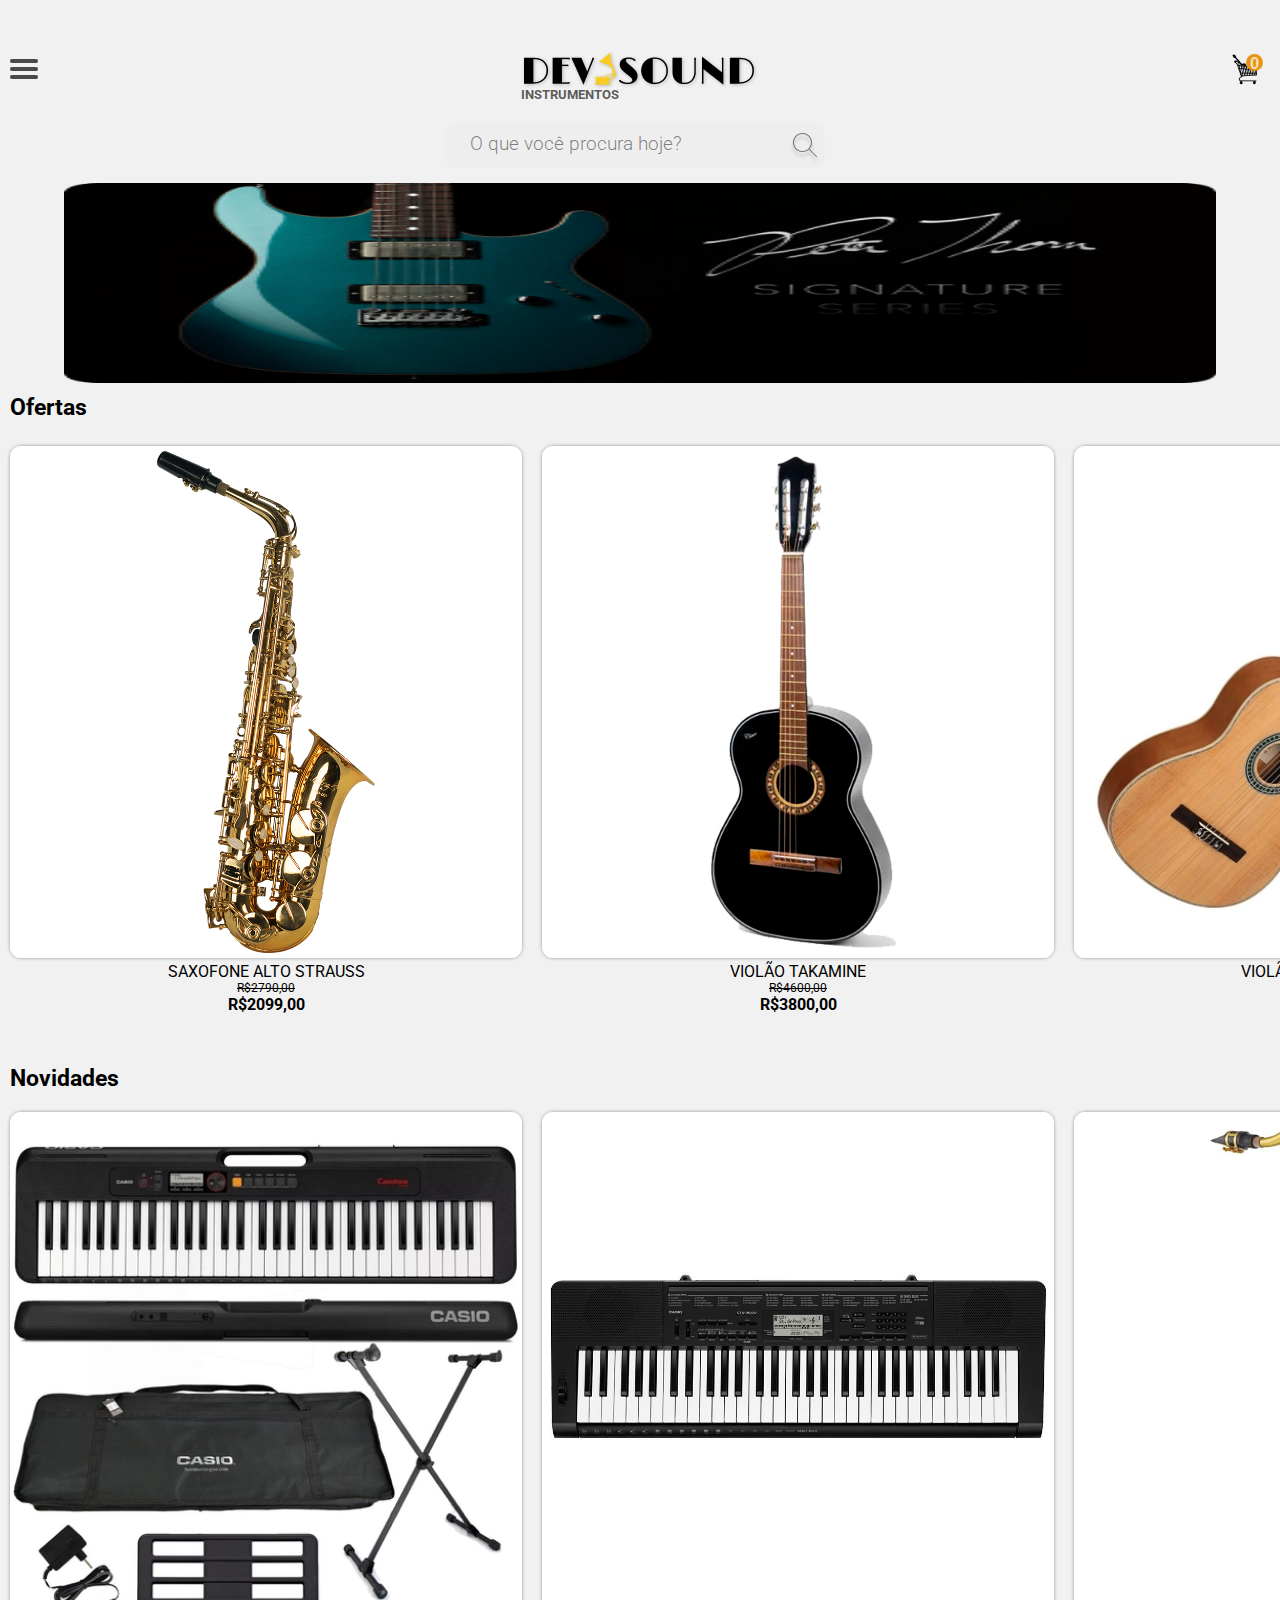
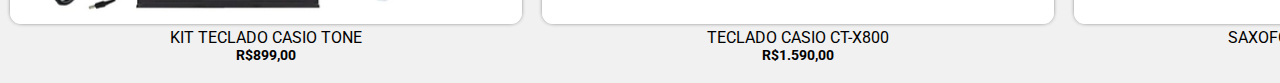
==== view/index.html @ 82480d42 "mudei a imagem" ====
<!DOCTYPE html>
<html lang="pt-br">
    <head>
    <meta charset="UTF-8">
    <meta http-equiv="X-UA-Compatible" content="IE=edge">
    <meta name="viewport" content="width=device-width, initial-scale=1.0">
    <title>Molde-header-menu-footer</title>
    <link href="./styles/index.css" rel="stylesheet" >
    <link href="https://fonts.googleapis.com/icon?family=Material+Icons" rel="stylesheet">
    </head>
    <body>
        <!-- Begin Header -->
        <header>    
            <div id="header-container-principal">
                <div id="menu-hamburger">
                 <img  src="./images/icons/menu.png">
                </div>

                <div id="logo">
                    <img src="./images/logo.png" >
                    <span>INSTRUMENTOS</span>
                </div>

                <div id="cart">  
                    <div id="elipse-cart">
                        <img class="cart-icon" src="./images/icons/cart.png">
                        <div class="elipse">
                            <span>0</span>
                        </div>
                    </div>
                </div>
            </div> 


            <nav id="nav-side">
                <div id="area-menu">
                    
                    <div id="logo-menu">
                        <img src="./images/logo.png" alt="">
                        <span>INSTRUMENTOS</span>
                    </div>
               

                    <div id="user">  
                        <div id="img-user">
                            <img src="./images/icons/usuario.png" class="user-img">
                        </div>

                        <div id="user-area-info">
                            <h2>Olá,faça seu login</h2>
                            <span><a href="#" id="acess-acount-user"> Acessar a área do usuario</a></span>
                        </div>
                    </div>
                    
                    <ul>

                        <li class="link-menu" >
                            <div id="open_drop">
                                Categorias <span class="material-icons">arrow_drop_down</span>
                            </div>
                          <ul id="drop-list">  
                            <li class="drop-item">
                               <a href="#" class="link-menu">Cordas</a>
                            </li>
                            <li class="drop-item">
                                <a href="#" class="link-menu">Sopro</a>
                            </li>
                            <li class="drop-item">
                                <a href="#" class="link-menu">Teclas</a>
                            </li>
                            <li class="drop-item">
                                <a href="#" class="link-menu">Acessórios</a>
                            </li>
                        </ul>
                        </li>
                        
                        <li><a href="#" class="link-menu move" >Meus Perfil</a></li>
                        <li><a href="#" class="link-menu move" >Meus Pedidos</a></li>     
                        <li><a href="#" class="link-menu">Fale Conosco</a></li>
                    </ul>
                </div>

                <span class="close"><img src="./images/icons/close.png"></span>
            </nav>


            <div id="header-container-search">  
                <form id="search-menu">
                    <input type="text" placeholder="O que você procura hoje?">
                    <button type="submit"><img src="./images/icons/search_icon.png"></button>
                </form>
            </div>
        </header>  

        <!-- End Header -->

    <!-- Begin banner -->

    <div class="banner">
        <img id="banner1" tittle="Tagima Banner" style="display:none" src="./images/banner_1 (1).png" alt="Info banner Tagima">
    </div>
    <div class="banner">
        <img id="banner2" tittle="info-banner" src="./images/banner-2 1 (1).png" alt="Info banner Yamaha">
    </div>
    <!-- End banner-->

    <!--Begin offers-->

    <div class="offers">
        <h3>Ofertas</h3>
    </div>
    <div class="carousel">
        <ul class="product-list">
            <li class="product-item">
                <a href="instrumento1.html">
                    <img src="./images/sax-alto.png"/>
                </a>
                <a href=".instrumento1.html">
                    <div class="nome">
                        SAXOFONE ALTO STRAUSS
                    </div>
                </a>
                <div class="price">R$2790,00</div>
                <div class="price-off">R$2099,00</div>
            </li>
            <li class="product-item">
                <a href="instrumento2.html">
                    <img src="./images/violao-takamine.jpg"/>
                </a>
                <a href=".instrumento2.html">
                    <div class="nome">
                        VIOLÃO  TAKAMINE 
                    </div>
                </a>
                <div class="price">R$4600,00</div>
                <div class="price-off">R$3800,00</div>
            </li>
            <li class="product-item">
                <a href="instrumento3.html">
                    <img src="./images/violao-tagima-paraty.jpg"/>
                </a>
                <a href=".instrumento3.html">
                    <div class="nome">
                        VIOLÃO TAGIMA PARATY 
                    </div>
                </a>
                <div class="price">R$500,00</div>
                <div class="price-off">R$397,00</div>
            </li>
            <li class="product-item">
                <a href="instrumento4.html">
                    <img src="./images/piano-digital-yamaha.jpg"/>
                </a>
                <a href="instrumento4.html">
                    <div class="nome">
                        PIANO DIGITAL YAMAHA 
                    </div>
                </a>
                <div class="price">R$3200,00</div>
                <div class="price-off">R$2949,00</div>
            </li>
            <li class="product-item">
                <a href="instrumento5.html">
                    <img src="./images/violao-tagima-kansas.jpg"/>
                </a>
                <a href="instrumento5.html">
                    <div class="nome">
                        VIOLAO TAGIMA KANSAS
                    </div>
                </a>
                <div class="price">R$972,90</div>
                <div class="price-off">R$800,00</div>
            </li>
        </ul>
    </div>

    <!--End offers-->

    <!--Begin news-->

    <div class="news">
        <h3>Novidades</h3></div>
    <div class="carousel">
        <ul class="product-list">
            <li class="product-item">
                <a href="instrumento6.html">
                    <img src="./images/kit-teclado-casio.jpg"/>
                </a>
                <a href=".instrumento6.html">
                    <div class="nome">
                        KIT TECLADO CASIO TONE
                    </div>
                </a>
                <div class="price-news">R$899,00</div>
            </li>
            <li class="product-item">
                <a href="instrumento7.html">
                    <img src="./images/casio-ctx800.jpg"/>
                </a>
                <a href=".instrumento7.html">
                    <div class="nome">
                        TECLADO CASIO CT-X800
                    </div>
                </a>
                <div class="price-news">R$1.590,00</div>
            </li>
            <li class="product-item">
                <a href="instrumento8.html">
                    <img src="./images/sax-tenor.jpg"/>
                </a>
                <a href=".instrumento8.html">
                    <div class="nome">
                        SAXOFONE TENOR YAMAHA
                    </div>
                </a>
                <div class="price-news">9.599,00</div>
            </li>
            <li class="product-item">
                <a href="instrumento9.html">
                    <img src="./images/sax-soprano.jpg"/>
                </a>
                <a href="instrumento9.html">
                    <div class="nome">
                        SAXOFONE SOPRANO YAMAHA
                    </div>
                </a>
                <div class="price-news">R$18.414,00</div>
            </li>
            <li class="product-item">
                <a href="instrumento10.html">
                    <img src="./images/guitarra-gibson.aspx"/>
                </a>
                <a href="instrumento10.html">
                    <div class="nome">
                        GUITARRA GIBSON LES PAUL
                    </div>
                </a>
                <div class="price-news">R$8.840,00</div>
            </li>
        </ul>
    </div>

    <!--End news-->

    <!-- End your code here -->
        
    <script src="./js/index.js"></script>
    </body>
</html>
---- view/styles/index.css ----
@import url('https://fonts.googleapis.com/css2?family=Roboto:ital,wght@0,100;0,300;0,400;0,500;0,700;0,900;1,100;1,300;1,400;1,500;1,700;1,900&display=swap');

* {
    margin: 0px;
    padding: 0px;
    box-sizing: border-box;
    text-decoration: none;
    text-decoration: black;
}

a {
    text-decoration: none;
    color: inherit;
}

body{
    background: #F1F1F1;
    font-family: 'Roboto', sans-serif;
}

/* begin header - menu */

header{
    display: flex;
    flex-direction: column;
    padding: 10px;
}

#header-container-principal{
    padding: 20px 0px;
    width: 100%;
    display: flex;
    flex-direction: row;
    justify-content: space-between;
    align-items: center;
}

#menu-hamburger{
    padding: 12px 6px 12px 0px;
}

#logo{
    margin-top: 18px;
}

#logo span{
    display: block;
    font-size: 13px;
    font-weight:bold;
    color:rgba(0, 0, 0, 0.65);
    position: relative;
    bottom: 10px;
    
}

#cart{
    margin-top: 17px;
    margin-right: 10px;
}

#header-container-search{
    margin-top: -10px;
}

.elipse{
    position: relative;
    bottom: 35px;
    left: 14px;
    background-color: #EA9413;
    border-radius: 100px;
    width: 17px;
    height: 17px;
}


.elipse span{
    display: inline-block;
    color: wheat;
    font-weight: bold;
    margin-left: 4px;
}

#search-menu{
    justify-content: center;
    display: flex;
} 

#search-menu input{
    width: 350px;
    outline: none;
    border: none;
    height: 46px;
    border-radius: 10px;
    padding-left: 20px;
    color: rgba(0, 0, 0, 0.49);
    background: #eeeeee;
}

#search-menu input::placeholder{
    font-size: 19px;
    color: rgba(0, 0, 0, 0.49);
    font-family: 'Roboto', sans-serif;
    padding-left: 5px;
    font-weight: 300;
}

#search-menu button{
    position: relative;
    right:10px;
    z-index: 1;
    width: 40px;
    height: 46px;
    border-radius: 10px;
    outline: none;
    border: none;
    padding: 4px;
    background: #eeeeee;

}

#search-menu button img{
    margin-top: 7px;
    width: 100%;
}


/* Nav side */
#nav-side{
    position: fixed;
    display: none;
    top: 0px;
    left: 0px;
    z-index: 100;
    background-color: rgba(0, 0, 0, 0.658);
    height: 100%;
    width: 100%;
}

#logo-menu span{
    display: block;
    font-size: 13px;
    font-weight:bold;
    color:rgba(0, 0, 0, 0.65);
    position: relative;
    bottom: 40px;
    left: 30px;
    
}

.close img{
    position: relative;
    top: 3px;
    left: 2px;
    width: 90%;
}

.close{
    position: fixed;
    top: 50px;
    right: 12px;
    width:40px;
    height: 40px;
    background-color: white;
    border-radius: 100px;

}

#area-menu{
    background: #F7F4F4;
    box-shadow: 5px 5px 5px 1px rgba(0, 0, 0, 0.25);
    width: 80%;
    height: 100%;
}

#area-menu img{
    margin-top: 18px;
    padding: 30px;
}

#user{
    display: flex;
    justify-content: flex-start;
    align-content: center;
    width: 100%;
    border-bottom: 1px solid rgba(0, 0, 0, 0.15);
}

.user-img{
    width: 95px;
}

#img-user{
    margin-top: -30px;
}

#img-user{
    border: 1px solid rgba(0, 0, 0, 0.49);
    background: #F7F4F4;
    border: none;
    width: 30px;
}


#user-area-info{
    padding: 10px;
    margin-left: 45px; 
}

#user-area-info h2{
    color: rgba(50, 50, 50, 0.87);
    font-weight: 400;
    font-size: 23px;
    border-bottom: 1px solid black;
}

#acess-acount-user{
    text-decoration: none;
    font-size: 13px;
    color: rgba(50, 50, 50, 0.795);
    margin-left: 10px;
}

#drop-list{
    display:none;
}

.close-menu{
    display: inline-block;
    color: rgb(255, 255, 255);
    position: relative;
    font-size: 30px;
    top:-90px;
    left: 330px   
}
#dropdown-menu{
    color: rgba(0, 0, 0, 1);
    text-transform: uppercase;
    font-weight: 700;
    font-size:14px ;
}

#nav-side ul li{
    padding: 8px 10px;
    margin-left: 12px;
    list-style: none;
}
.link-menu{
    text-decoration: none;
    color: rgba(0, 0, 0, 1);
    font-size:14px ;
    font-weight: 700;
    text-transform: uppercase;
}

.link-menu span{
    position: relative;
    top: 6.5px;
}

/* end header - menu */

/* begin info banner */

.banner {
    display: flex;
    justify-content: center;
}

.banner img {
    margin: 5px 5px 5px 5px;
    width: 90%;
    border-radius: 11px;
    height: 200px;
}


/* end info banner */

/* begin offers */

.offers {
    margin: 5px 10px;
    font-size: 20px;
    font-weight: 500;
}

.caroussel {
    margin-bottom: 20px;
    
}

.product-list {
    list-style: none;
    display: flex;
    overflow-x: scroll;
    padding: 0px;
    margin-top: 0px;
    margin-left: 5px
}

.product-item {
    margin: 20px 15px 20px 5px;
    
}

.product-item img {
    width: 40vw;
    border-radius: 11px;
    box-shadow: 0px 0px 5px -2px black;
}

.product-item .nome {
    font-size: 16px;
    text-align: center;
}

.product-item .price-off {
    font-size: 16px;
    font-weight: bold;
    text-align: center;
}

.product-item .price {
    font-size: 12px;
    text-decoration: line-through;
    text-align: center;
}



/* end offers */

/* begin news */

.news {
    margin: 30px 10px 0px 10px;;
    font-size: 20px;
    font-weight: 500;
}

.product-item .price-news {
    font-size: 14px;
    font-weight: bold;
    text-align: center;
}

/* end news */
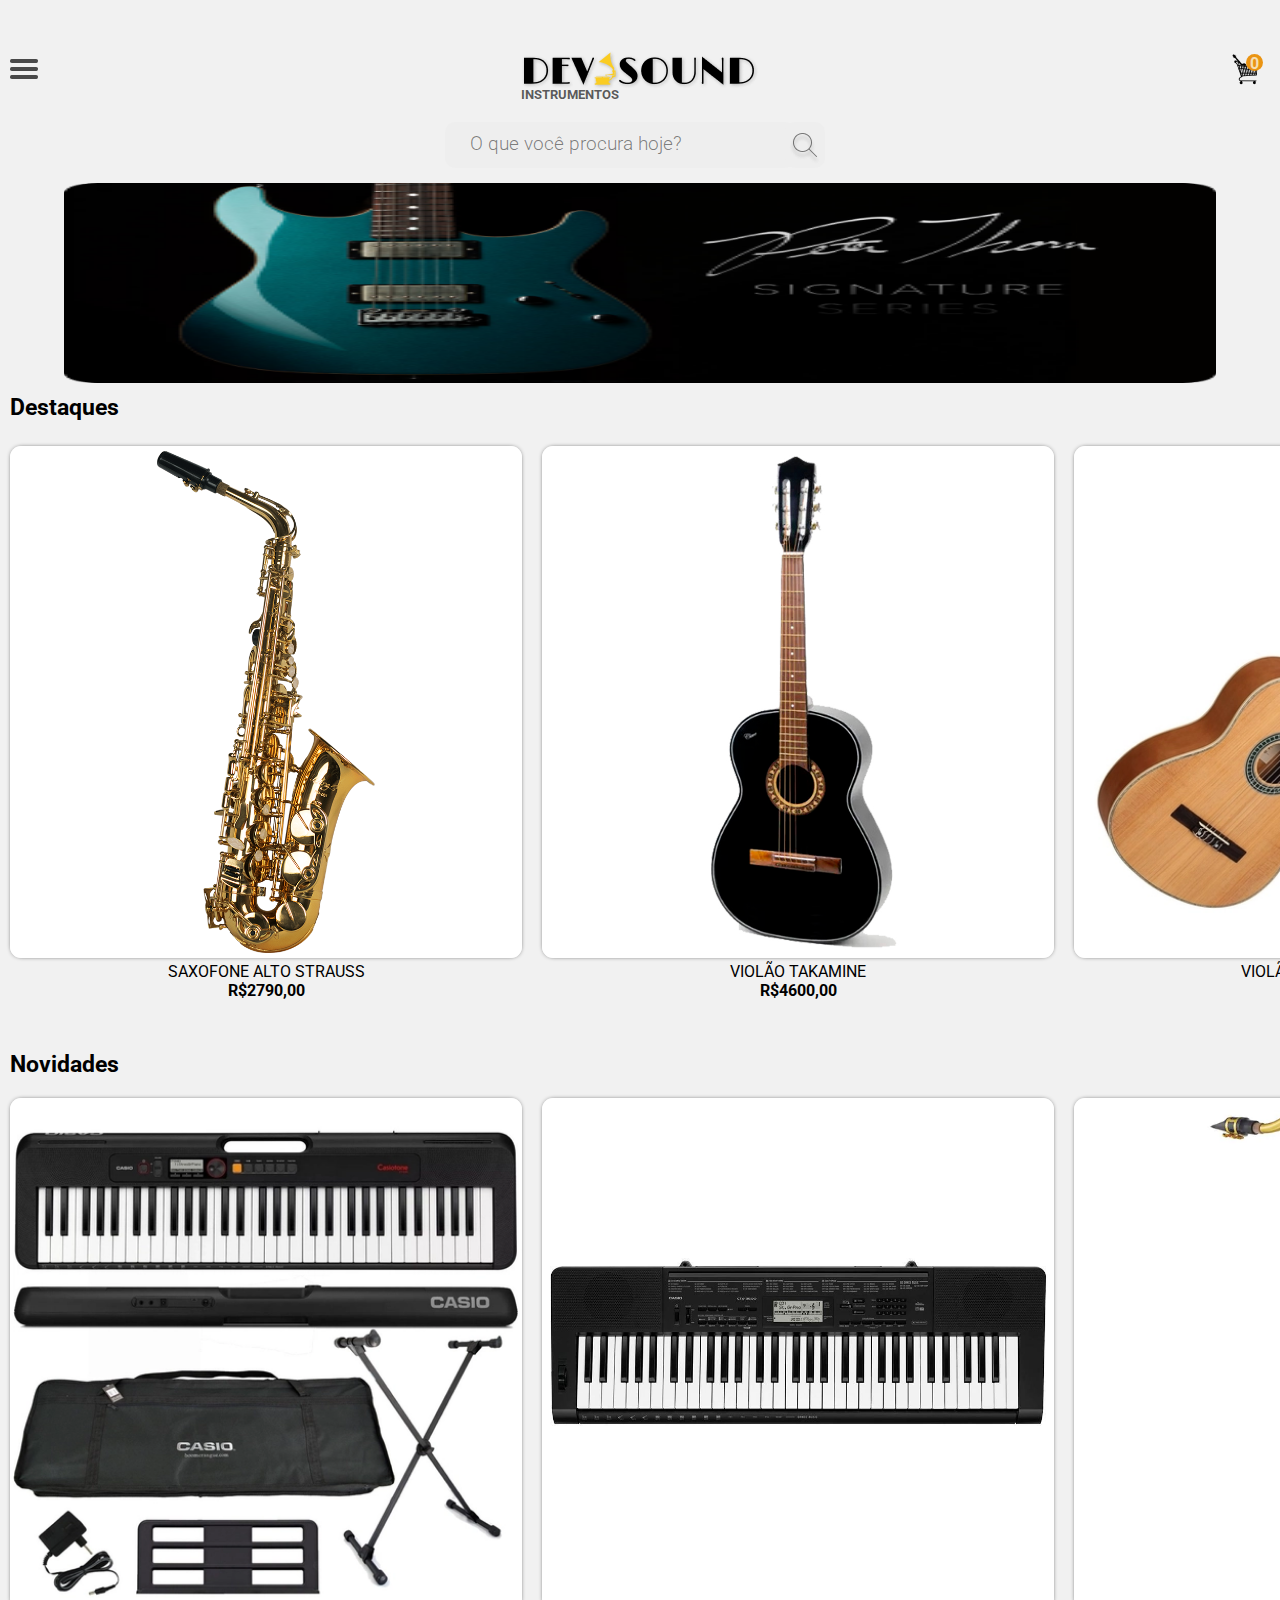
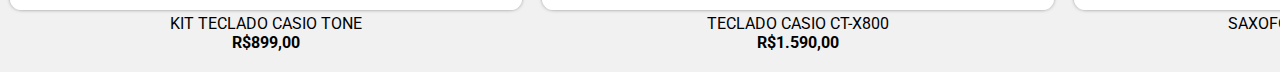
==== commit c975adcf: "remoção ofertas e atualizando rotas" ====
--- a/view/index.html
+++ b/view/index.html
@@ -104,10 +104,10 @@
     </div>
     <!-- End banner-->
 
-    <!--Begin offers-->
-
-    <div class="offers">
-        <h3>Ofertas</h3>
+    <!--Begin highlights-->
+
+    <div class="highlights">
+        <h3>Destaques</h3>
     </div>
     <div class="carousel">
         <ul class="product-list">
@@ -115,13 +115,12 @@
                 <a href="instrumento1.html">
                     <img src="./images/sax-alto.png"/>
                 </a>
-                <a href=".instrumento1.html">
+                <a href="./pages/sax-alto-strauss.html">
                     <div class="nome">
                         SAXOFONE ALTO STRAUSS
                     </div>
                 </a>
                 <div class="price">R$2790,00</div>
-                <div class="price-off">R$2099,00</div>
             </li>
             <li class="product-item">
                 <a href="instrumento2.html">
@@ -133,7 +132,6 @@
                     </div>
                 </a>
                 <div class="price">R$4600,00</div>
-                <div class="price-off">R$3800,00</div>
             </li>
             <li class="product-item">
                 <a href="instrumento3.html">
@@ -145,7 +143,6 @@
                     </div>
                 </a>
                 <div class="price">R$500,00</div>
-                <div class="price-off">R$397,00</div>
             </li>
             <li class="product-item">
                 <a href="instrumento4.html">
@@ -157,7 +154,6 @@
                     </div>
                 </a>
                 <div class="price">R$3200,00</div>
-                <div class="price-off">R$2949,00</div>
             </li>
             <li class="product-item">
                 <a href="instrumento5.html">
@@ -169,12 +165,11 @@
                     </div>
                 </a>
                 <div class="price">R$972,90</div>
-                <div class="price-off">R$800,00</div>
             </li>
         </ul>
     </div>
 
-    <!--End offers-->
+    <!--End highlights-->
 
     <!--Begin news-->
 
@@ -191,7 +186,7 @@
                         KIT TECLADO CASIO TONE
                     </div>
                 </a>
-                <div class="price-news">R$899,00</div>
+                <div class="price">R$899,00</div>
             </li>
             <li class="product-item">
                 <a href="instrumento7.html">
@@ -202,7 +197,7 @@
                         TECLADO CASIO CT-X800
                     </div>
                 </a>
-                <div class="price-news">R$1.590,00</div>
+                <div class="price">R$1.590,00</div>
             </li>
             <li class="product-item">
                 <a href="instrumento8.html">
@@ -213,7 +208,7 @@
                         SAXOFONE TENOR YAMAHA
                     </div>
                 </a>
-                <div class="price-news">9.599,00</div>
+                <div class="price">9.599,00</div>
             </li>
             <li class="product-item">
                 <a href="instrumento9.html">
@@ -224,7 +219,7 @@
                         SAXOFONE SOPRANO YAMAHA
                     </div>
                 </a>
-                <div class="price-news">R$18.414,00</div>
+                <div class="price">R$18.414,00</div>
             </li>
             <li class="product-item">
                 <a href="instrumento10.html">
@@ -235,7 +230,7 @@
                         GUITARRA GIBSON LES PAUL
                     </div>
                 </a>
-                <div class="price-news">R$8.840,00</div>
+                <div class="price">R$8.840,00</div>
             </li>
         </ul>
     </div>
--- a/view/styles/index.css
+++ b/view/styles/index.css
@@ -278,7 +278,7 @@
 
 /* begin offers */
 
-.offers {
+.highlights {
     margin: 5px 10px;
     font-size: 20px;
     font-weight: 500;
@@ -314,19 +314,11 @@
     text-align: center;
 }
 
-.product-item .price-off {
+.product-item .price {
     font-size: 16px;
     font-weight: bold;
     text-align: center;
 }
-
-.product-item .price {
-    font-size: 12px;
-    text-decoration: line-through;
-    text-align: center;
-}
-
-
 
 /* end offers */
 
@@ -338,10 +330,5 @@
     font-weight: 500;
 }
 
-.product-item .price-news {
-    font-size: 14px;
-    font-weight: bold;
-    text-align: center;
-}
 
 /* end news */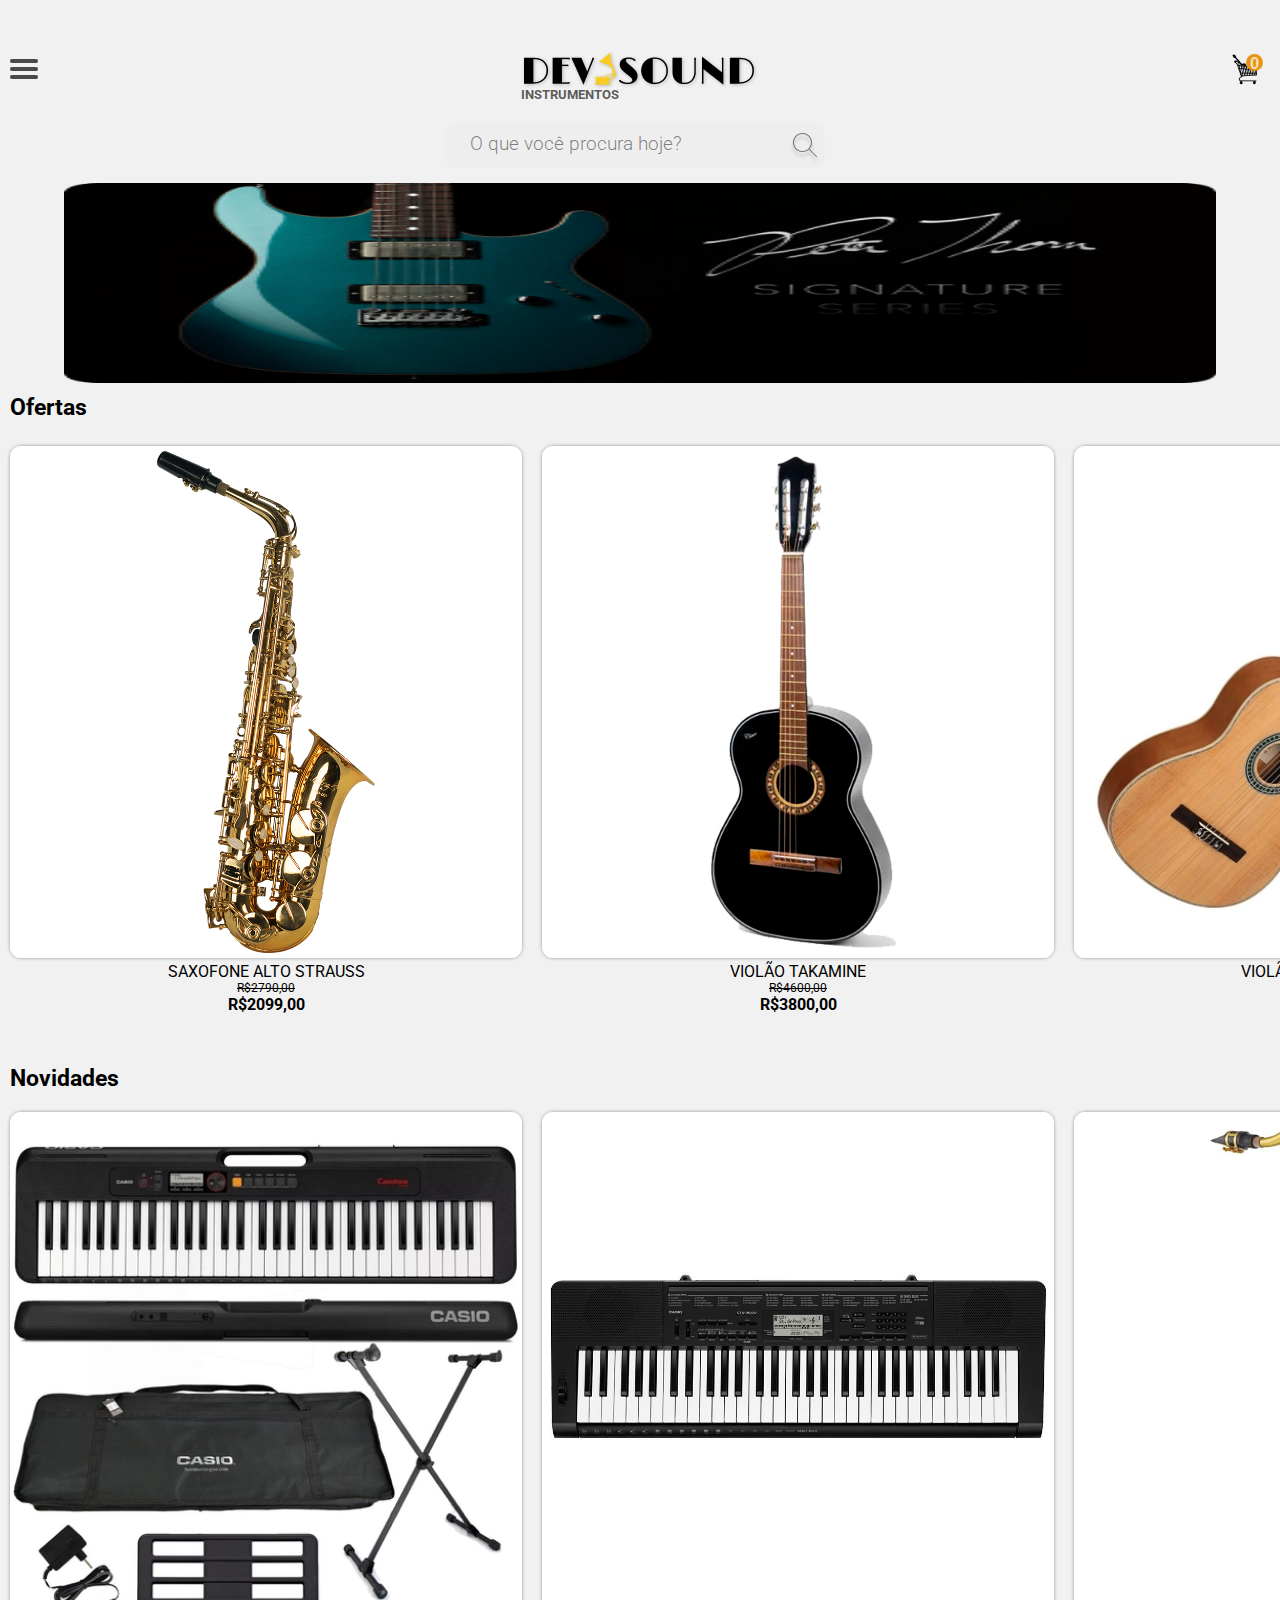
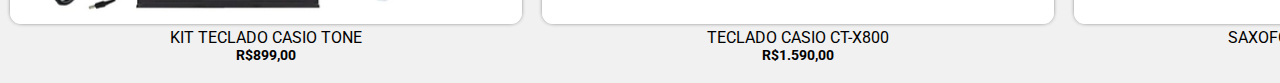
==== commit 30fe3783: "add pagina de pagamento" ====
--- a/view/index.html
+++ b/view/index.html
@@ -17,15 +17,15 @@
                 </div>
 
                 <div id="logo">
-                    <img src="./images/logo.png" >
+                    <a href="./index.html"><img src="./images/logo.png"></a>
                     <span>INSTRUMENTOS</span>
                 </div>
 
                 <div id="cart">  
                     <div id="elipse-cart">
-                        <img class="cart-icon" src="./images/icons/cart.png">
+                        <a href="./pages/cart.html"><img class="cart-icon" src="./images/icons/cart.png">
                         <div class="elipse">
-                            <span>0</span>
+                            <span>0</span></a>
                         </div>
                     </div>
                 </div>
@@ -46,9 +46,9 @@
                             <img src="./images/icons/usuario.png" class="user-img">
                         </div>
 
-                        <div id="user-area-info">
+                        <div id="user-area-info"><a href="./pages/login.html">
                             <h2>Olá,faça seu login</h2>
-                            <span><a href="#" id="acess-acount-user"> Acessar a área do usuario</a></span>
+                            <span id="acess-acount-user"> Acessar a área do usuario</a></span>
                         </div>
                     </div>
                     
@@ -76,7 +76,7 @@
                         
                         <li><a href="#" class="link-menu move" >Meus Perfil</a></li>
                         <li><a href="#" class="link-menu move" >Meus Pedidos</a></li>     
-                        <li><a href="#" class="link-menu">Fale Conosco</a></li>
+                        <li><a href="./pages/contato.html" class="link-menu">Fale Conosco</a></li>
                     </ul>
                 </div>
 
@@ -104,10 +104,10 @@
     </div>
     <!-- End banner-->
 
-    <!--Begin highlights-->
-
-    <div class="highlights">
-        <h3>Destaques</h3>
+    <!--Begin offers-->
+
+    <div class="offers">
+        <h3>Ofertas</h3>
     </div>
     <div class="carousel">
         <ul class="product-list">
@@ -115,12 +115,13 @@
                 <a href="instrumento1.html">
                     <img src="./images/sax-alto.png"/>
                 </a>
-                <a href="./pages/sax-alto-strauss.html">
+                <a href=".instrumento1.html">
                     <div class="nome">
                         SAXOFONE ALTO STRAUSS
                     </div>
                 </a>
                 <div class="price">R$2790,00</div>
+                <div class="price-off">R$2099,00</div>
             </li>
             <li class="product-item">
                 <a href="instrumento2.html">
@@ -132,6 +133,7 @@
                     </div>
                 </a>
                 <div class="price">R$4600,00</div>
+                <div class="price-off">R$3800,00</div>
             </li>
             <li class="product-item">
                 <a href="instrumento3.html">
@@ -143,6 +145,7 @@
                     </div>
                 </a>
                 <div class="price">R$500,00</div>
+                <div class="price-off">R$397,00</div>
             </li>
             <li class="product-item">
                 <a href="instrumento4.html">
@@ -154,6 +157,7 @@
                     </div>
                 </a>
                 <div class="price">R$3200,00</div>
+                <div class="price-off">R$2949,00</div>
             </li>
             <li class="product-item">
                 <a href="instrumento5.html">
@@ -165,11 +169,12 @@
                     </div>
                 </a>
                 <div class="price">R$972,90</div>
+                <div class="price-off">R$800,00</div>
             </li>
         </ul>
     </div>
 
-    <!--End highlights-->
+    <!--End offers-->
 
     <!--Begin news-->
 
@@ -186,7 +191,7 @@
                         KIT TECLADO CASIO TONE
                     </div>
                 </a>
-                <div class="price">R$899,00</div>
+                <div class="price-news">R$899,00</div>
             </li>
             <li class="product-item">
                 <a href="instrumento7.html">
@@ -197,7 +202,7 @@
                         TECLADO CASIO CT-X800
                     </div>
                 </a>
-                <div class="price">R$1.590,00</div>
+                <div class="price-news">R$1.590,00</div>
             </li>
             <li class="product-item">
                 <a href="instrumento8.html">
@@ -208,7 +213,7 @@
                         SAXOFONE TENOR YAMAHA
                     </div>
                 </a>
-                <div class="price">9.599,00</div>
+                <div class="price-news">9.599,00</div>
             </li>
             <li class="product-item">
                 <a href="instrumento9.html">
@@ -219,7 +224,7 @@
                         SAXOFONE SOPRANO YAMAHA
                     </div>
                 </a>
-                <div class="price">R$18.414,00</div>
+                <div class="price-news">R$18.414,00</div>
             </li>
             <li class="product-item">
                 <a href="instrumento10.html">
@@ -230,7 +235,7 @@
                         GUITARRA GIBSON LES PAUL
                     </div>
                 </a>
-                <div class="price">R$8.840,00</div>
+                <div class="price-news">R$8.840,00</div>
             </li>
         </ul>
     </div>
--- a/view/styles/index.css
+++ b/view/styles/index.css
@@ -278,7 +278,7 @@
 
 /* begin offers */
 
-.highlights {
+.offers {
     margin: 5px 10px;
     font-size: 20px;
     font-weight: 500;
@@ -314,11 +314,19 @@
     text-align: center;
 }
 
-.product-item .price {
+.product-item .price-off {
     font-size: 16px;
     font-weight: bold;
     text-align: center;
 }
+
+.product-item .price {
+    font-size: 12px;
+    text-decoration: line-through;
+    text-align: center;
+}
+
+
 
 /* end offers */
 
@@ -330,5 +338,10 @@
     font-weight: 500;
 }
 
+.product-item .price-news {
+    font-size: 14px;
+    font-weight: bold;
+    text-align: center;
+}
 
 /* end news */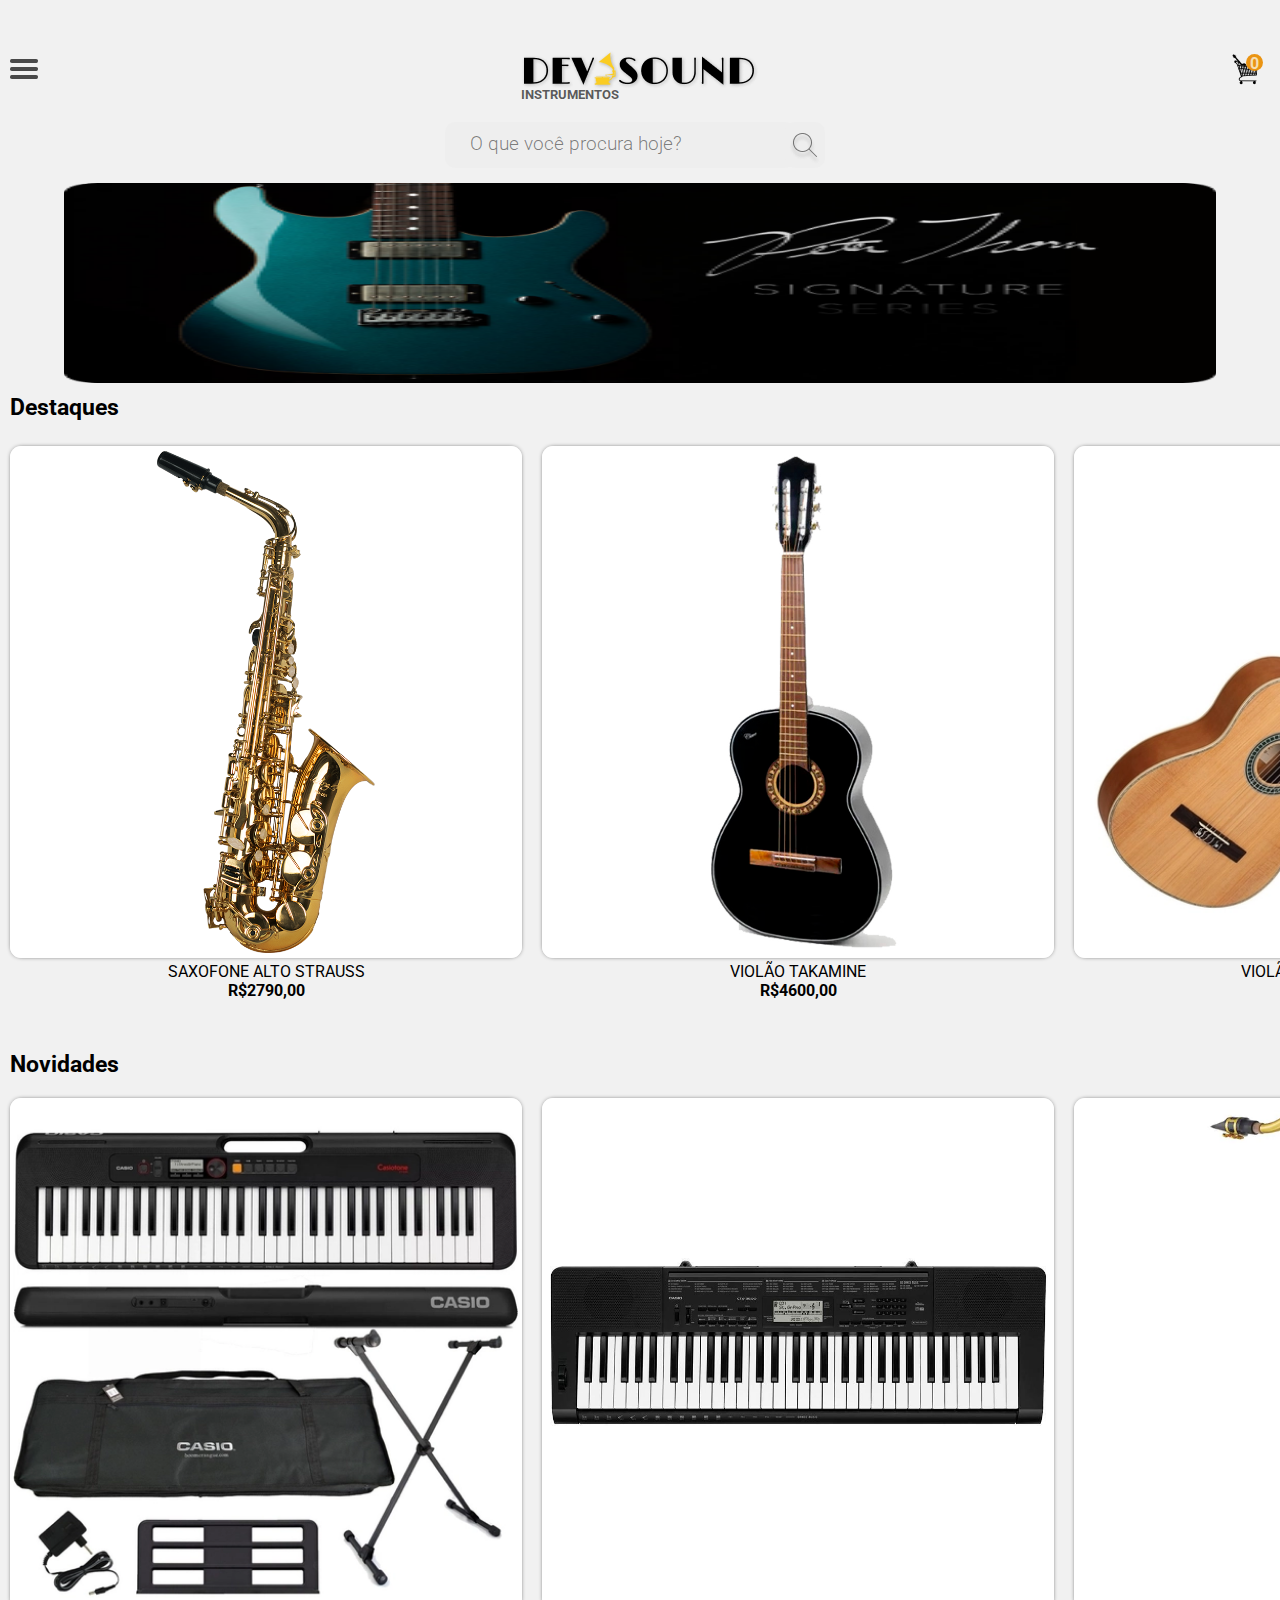
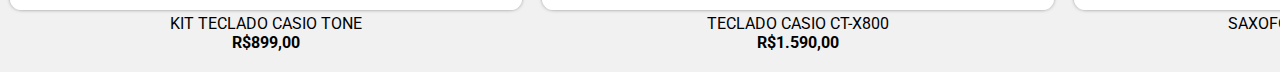
==== commit bfbf702e: "navegacao" ====
--- a/view/index.html
+++ b/view/index.html
@@ -60,13 +60,13 @@
                             </div>
                           <ul id="drop-list">  
                             <li class="drop-item">
-                               <a href="#" class="link-menu">Cordas</a>
-                            </li>
-                            <li class="drop-item">
-                                <a href="#" class="link-menu">Sopro</a>
-                            </li>
-                            <li class="drop-item">
-                                <a href="#" class="link-menu">Teclas</a>
+                               <a href="./pages/category-strings" class="link-menu">Cordas</a>
+                            </li>
+                            <li class="drop-item">
+                                <a href="./pages/category-wind" class="link-menu">Sopro</a>
+                            </li>
+                            <li class="drop-item">
+                                <a href="./pages/category-keyboard" class="link-menu">Teclas</a>
                             </li>
                             <li class="drop-item">
                                 <a href="#" class="link-menu">Acessórios</a>
@@ -74,9 +74,8 @@
                         </ul>
                         </li>
                         
-                        <li><a href="#" class="link-menu move" >Meus Perfil</a></li>
-                        <li><a href="#" class="link-menu move" >Meus Pedidos</a></li>     
-                        <li><a href="./pages/contato.html" class="link-menu">Fale Conosco</a></li>
+                        <li><a href="./pages/profile.html" class="link-menu move" >Meus Perfil</a></li>   
+                        <li><a href="./pages/contact.html" class="link-menu">Fale Conosco</a></li>
                     </ul>
                 </div>
 
@@ -104,10 +103,10 @@
     </div>
     <!-- End banner-->
 
-    <!--Begin offers-->
-
-    <div class="offers">
-        <h3>Ofertas</h3>
+    <!--Begin highlights-->
+
+    <div class="highlights">
+        <h3>Destaques</h3>
     </div>
     <div class="carousel">
         <ul class="product-list">
@@ -121,7 +120,6 @@
                     </div>
                 </a>
                 <div class="price">R$2790,00</div>
-                <div class="price-off">R$2099,00</div>
             </li>
             <li class="product-item">
                 <a href="instrumento2.html">
@@ -133,7 +131,6 @@
                     </div>
                 </a>
                 <div class="price">R$4600,00</div>
-                <div class="price-off">R$3800,00</div>
             </li>
             <li class="product-item">
                 <a href="instrumento3.html">
@@ -145,7 +142,6 @@
                     </div>
                 </a>
                 <div class="price">R$500,00</div>
-                <div class="price-off">R$397,00</div>
             </li>
             <li class="product-item">
                 <a href="instrumento4.html">
@@ -157,7 +153,6 @@
                     </div>
                 </a>
                 <div class="price">R$3200,00</div>
-                <div class="price-off">R$2949,00</div>
             </li>
             <li class="product-item">
                 <a href="instrumento5.html">
@@ -169,12 +164,11 @@
                     </div>
                 </a>
                 <div class="price">R$972,90</div>
-                <div class="price-off">R$800,00</div>
             </li>
         </ul>
     </div>
 
-    <!--End offers-->
+    <!--End highlights-->
 
     <!--Begin news-->
 
@@ -191,7 +185,7 @@
                         KIT TECLADO CASIO TONE
                     </div>
                 </a>
-                <div class="price-news">R$899,00</div>
+                <div class="price">R$899,00</div>
             </li>
             <li class="product-item">
                 <a href="instrumento7.html">
@@ -202,7 +196,7 @@
                         TECLADO CASIO CT-X800
                     </div>
                 </a>
-                <div class="price-news">R$1.590,00</div>
+                <div class="price">R$1.590,00</div>
             </li>
             <li class="product-item">
                 <a href="instrumento8.html">
@@ -213,7 +207,7 @@
                         SAXOFONE TENOR YAMAHA
                     </div>
                 </a>
-                <div class="price-news">9.599,00</div>
+                <div class="price">9.599,00</div>
             </li>
             <li class="product-item">
                 <a href="instrumento9.html">
@@ -224,7 +218,7 @@
                         SAXOFONE SOPRANO YAMAHA
                     </div>
                 </a>
-                <div class="price-news">R$18.414,00</div>
+                <div class="price">R$18.414,00</div>
             </li>
             <li class="product-item">
                 <a href="instrumento10.html">
@@ -235,7 +229,7 @@
                         GUITARRA GIBSON LES PAUL
                     </div>
                 </a>
-                <div class="price-news">R$8.840,00</div>
+                <div class="price">R$8.840,00</div>
             </li>
         </ul>
     </div>
--- a/view/styles/index.css
+++ b/view/styles/index.css
@@ -276,9 +276,9 @@
 
 /* end info banner */
 
-/* begin offers */
-
-.offers {
+/* begin highlights */
+
+.highlights {
     margin: 5px 10px;
     font-size: 20px;
     font-weight: 500;
@@ -314,21 +314,13 @@
     text-align: center;
 }
 
-.product-item .price-off {
+.product-item .price {
     font-size: 16px;
     font-weight: bold;
     text-align: center;
 }
 
-.product-item .price {
-    font-size: 12px;
-    text-decoration: line-through;
-    text-align: center;
-}
-
-
-
-/* end offers */
+/* end highlights */
 
 /* begin news */
 
@@ -338,10 +330,4 @@
     font-weight: 500;
 }
 
-.product-item .price-news {
-    font-size: 14px;
-    font-weight: bold;
-    text-align: center;
-}
-
 /* end news */